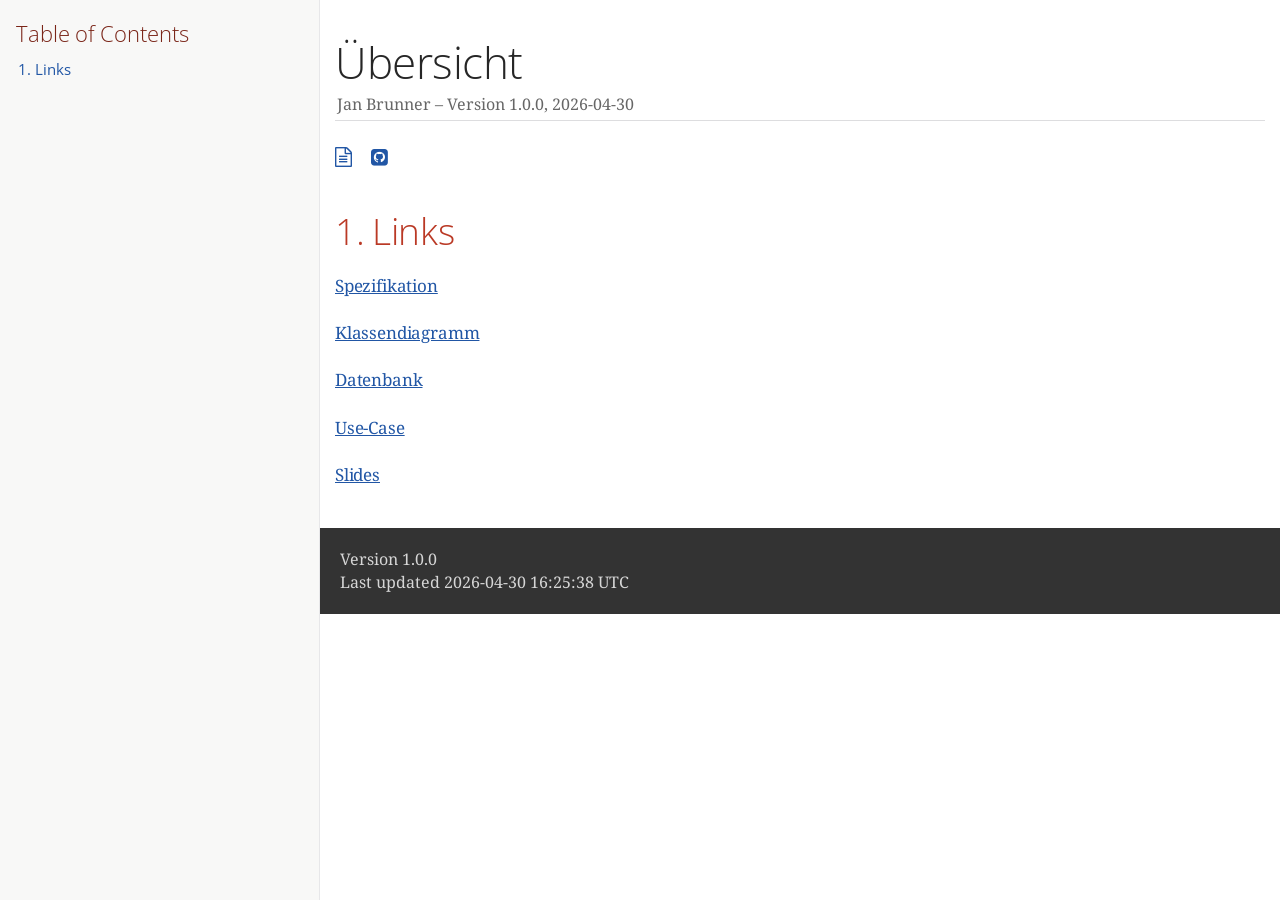
==== index.html @ b01b5ed5 "Deploying to gh-pages from @ JBrunnerhtl/Driving_Tracker_Java_Docs@0ea5da25333010b60832599e8daf49ef4" ====
<!DOCTYPE html>
<html lang="en">
<head>
<meta charset="UTF-8">
<meta http-equiv="X-UA-Compatible" content="IE=edge">
<meta name="viewport" content="width=device-width, initial-scale=1.0">
<meta name="generator" content="Asciidoctor 2.0.20">
<meta name="author" content="Jan Brunner">
<link rel="icon" type="image/png" href="themes/favicon.png">
<title>Übersicht</title>
<link rel="stylesheet" href="https://fonts.googleapis.com/css?family=Open+Sans:300,300italic,400,400italic,600,600italic%7CNoto+Serif:400,400italic,700,700italic%7CDroid+Sans+Mono:400,700">
<style>
/*! Asciidoctor default stylesheet | MIT License | https://asciidoctor.org */
/* Uncomment the following line when using as a custom stylesheet */
/* @import "https://fonts.googleapis.com/css?family=Open+Sans:300,300italic,400,400italic,600,600italic%7CNoto+Serif:400,400italic,700,700italic%7CDroid+Sans+Mono:400,700"; */
html{font-family:sans-serif;-webkit-text-size-adjust:100%}
a{background:none}
a:focus{outline:thin dotted}
a:active,a:hover{outline:0}
h1{font-size:2em;margin:.67em 0}
b,strong{font-weight:bold}
abbr{font-size:.9em}
abbr[title]{cursor:help;border-bottom:1px dotted #dddddf;text-decoration:none}
dfn{font-style:italic}
hr{height:0}
mark{background:#ff0;color:#000}
code,kbd,pre,samp{font-family:monospace;font-size:1em}
pre{white-space:pre-wrap}
q{quotes:"\201C" "\201D" "\2018" "\2019"}
small{font-size:80%}
sub,sup{font-size:75%;line-height:0;position:relative;vertical-align:baseline}
sup{top:-.5em}
sub{bottom:-.25em}
img{border:0}
svg:not(:root){overflow:hidden}
figure{margin:0}
audio,video{display:inline-block}
audio:not([controls]){display:none;height:0}
fieldset{border:1px solid silver;margin:0 2px;padding:.35em .625em .75em}
legend{border:0;padding:0}
button,input,select,textarea{font-family:inherit;font-size:100%;margin:0}
button,input{line-height:normal}
button,select{text-transform:none}
button,html input[type=button],input[type=reset],input[type=submit]{-webkit-appearance:button;cursor:pointer}
button[disabled],html input[disabled]{cursor:default}
input[type=checkbox],input[type=radio]{padding:0}
button::-moz-focus-inner,input::-moz-focus-inner{border:0;padding:0}
textarea{overflow:auto;vertical-align:top}
table{border-collapse:collapse;border-spacing:0}
*,::before,::after{box-sizing:border-box}
html,body{font-size:100%}
body{background:#fff;color:rgba(0,0,0,.8);padding:0;margin:0;font-family:"Noto Serif","DejaVu Serif",serif;line-height:1;position:relative;cursor:auto;-moz-tab-size:4;-o-tab-size:4;tab-size:4;word-wrap:anywhere;-moz-osx-font-smoothing:grayscale;-webkit-font-smoothing:antialiased}
a:hover{cursor:pointer}
img,object,embed{max-width:100%;height:auto}
object,embed{height:100%}
img{-ms-interpolation-mode:bicubic}
.left{float:left!important}
.right{float:right!important}
.text-left{text-align:left!important}
.text-right{text-align:right!important}
.text-center{text-align:center!important}
.text-justify{text-align:justify!important}
.hide{display:none}
img,object,svg{display:inline-block;vertical-align:middle}
textarea{height:auto;min-height:50px}
select{width:100%}
.subheader,.admonitionblock td.content>.title,.audioblock>.title,.exampleblock>.title,.imageblock>.title,.listingblock>.title,.literalblock>.title,.stemblock>.title,.openblock>.title,.paragraph>.title,.quoteblock>.title,table.tableblock>.title,.verseblock>.title,.videoblock>.title,.dlist>.title,.olist>.title,.ulist>.title,.qlist>.title,.hdlist>.title{line-height:1.45;color:#7a2518;font-weight:400;margin-top:0;margin-bottom:.25em}
div,dl,dt,dd,ul,ol,li,h1,h2,h3,#toctitle,.sidebarblock>.content>.title,h4,h5,h6,pre,form,p,blockquote,th,td{margin:0;padding:0}
a{color:#2156a5;text-decoration:underline;line-height:inherit}
a:hover,a:focus{color:#1d4b8f}
a img{border:0}
p{line-height:1.6;margin-bottom:1.25em;text-rendering:optimizeLegibility}
p aside{font-size:.875em;line-height:1.35;font-style:italic}
h1,h2,h3,#toctitle,.sidebarblock>.content>.title,h4,h5,h6{font-family:"Open Sans","DejaVu Sans",sans-serif;font-weight:300;font-style:normal;color:#ba3925;text-rendering:optimizeLegibility;margin-top:1em;margin-bottom:.5em;line-height:1.0125em}
h1 small,h2 small,h3 small,#toctitle small,.sidebarblock>.content>.title small,h4 small,h5 small,h6 small{font-size:60%;color:#e99b8f;line-height:0}
h1{font-size:2.125em}
h2{font-size:1.6875em}
h3,#toctitle,.sidebarblock>.content>.title{font-size:1.375em}
h4,h5{font-size:1.125em}
h6{font-size:1em}
hr{border:solid #dddddf;border-width:1px 0 0;clear:both;margin:1.25em 0 1.1875em}
em,i{font-style:italic;line-height:inherit}
strong,b{font-weight:bold;line-height:inherit}
small{font-size:60%;line-height:inherit}
code{font-family:"Droid Sans Mono","DejaVu Sans Mono",monospace;font-weight:400;color:rgba(0,0,0,.9)}
ul,ol,dl{line-height:1.6;margin-bottom:1.25em;list-style-position:outside;font-family:inherit}
ul,ol{margin-left:1.5em}
ul li ul,ul li ol{margin-left:1.25em;margin-bottom:0}
ul.circle{list-style-type:circle}
ul.disc{list-style-type:disc}
ul.square{list-style-type:square}
ul.circle ul:not([class]),ul.disc ul:not([class]),ul.square ul:not([class]){list-style:inherit}
ol li ul,ol li ol{margin-left:1.25em;margin-bottom:0}
dl dt{margin-bottom:.3125em;font-weight:bold}
dl dd{margin-bottom:1.25em}
blockquote{margin:0 0 1.25em;padding:.5625em 1.25em 0 1.1875em;border-left:1px solid #ddd}
blockquote,blockquote p{line-height:1.6;color:rgba(0,0,0,.85)}
@media screen and (min-width:768px){h1,h2,h3,#toctitle,.sidebarblock>.content>.title,h4,h5,h6{line-height:1.2}
h1{font-size:2.75em}
h2{font-size:2.3125em}
h3,#toctitle,.sidebarblock>.content>.title{font-size:1.6875em}
h4{font-size:1.4375em}}
table{background:#fff;margin-bottom:1.25em;border:1px solid #dedede;word-wrap:normal}
table thead,table tfoot{background:#f7f8f7}
table thead tr th,table thead tr td,table tfoot tr th,table tfoot tr td{padding:.5em .625em .625em;font-size:inherit;color:rgba(0,0,0,.8);text-align:left}
table tr th,table tr td{padding:.5625em .625em;font-size:inherit;color:rgba(0,0,0,.8)}
table tr.even,table tr.alt{background:#f8f8f7}
table thead tr th,table tfoot tr th,table tbody tr td,table tr td,table tfoot tr td{line-height:1.6}
h1,h2,h3,#toctitle,.sidebarblock>.content>.title,h4,h5,h6{line-height:1.2;word-spacing:-.05em}
h1 strong,h2 strong,h3 strong,#toctitle strong,.sidebarblock>.content>.title strong,h4 strong,h5 strong,h6 strong{font-weight:400}
.center{margin-left:auto;margin-right:auto}
.stretch{width:100%}
.clearfix::before,.clearfix::after,.float-group::before,.float-group::after{content:" ";display:table}
.clearfix::after,.float-group::after{clear:both}
:not(pre).nobreak{word-wrap:normal}
:not(pre).nowrap{white-space:nowrap}
:not(pre).pre-wrap{white-space:pre-wrap}
:not(pre):not([class^=L])>code{font-size:.9375em;font-style:normal!important;letter-spacing:0;padding:.1em .5ex;word-spacing:-.15em;background:#f7f7f8;border-radius:4px;line-height:1.45;text-rendering:optimizeSpeed}
pre{color:rgba(0,0,0,.9);font-family:"Droid Sans Mono","DejaVu Sans Mono",monospace;line-height:1.45;text-rendering:optimizeSpeed}
pre code,pre pre{color:inherit;font-size:inherit;line-height:inherit}
pre>code{display:block}
pre.nowrap,pre.nowrap pre{white-space:pre;word-wrap:normal}
em em{font-style:normal}
strong strong{font-weight:400}
.keyseq{color:rgba(51,51,51,.8)}
kbd{font-family:"Droid Sans Mono","DejaVu Sans Mono",monospace;display:inline-block;color:rgba(0,0,0,.8);font-size:.65em;line-height:1.45;background:#f7f7f7;border:1px solid #ccc;border-radius:3px;box-shadow:0 1px 0 rgba(0,0,0,.2),inset 0 0 0 .1em #fff;margin:0 .15em;padding:.2em .5em;vertical-align:middle;position:relative;top:-.1em;white-space:nowrap}
.keyseq kbd:first-child{margin-left:0}
.keyseq kbd:last-child{margin-right:0}
.menuseq,.menuref{color:#000}
.menuseq b:not(.caret),.menuref{font-weight:inherit}
.menuseq{word-spacing:-.02em}
.menuseq b.caret{font-size:1.25em;line-height:.8}
.menuseq i.caret{font-weight:bold;text-align:center;width:.45em}
b.button::before,b.button::after{position:relative;top:-1px;font-weight:400}
b.button::before{content:"[";padding:0 3px 0 2px}
b.button::after{content:"]";padding:0 2px 0 3px}
p a>code:hover{color:rgba(0,0,0,.9)}
#header,#content,#footnotes,#footer{width:100%;margin:0 auto;max-width:62.5em;*zoom:1;position:relative;padding-left:.9375em;padding-right:.9375em}
#header::before,#header::after,#content::before,#content::after,#footnotes::before,#footnotes::after,#footer::before,#footer::after{content:" ";display:table}
#header::after,#content::after,#footnotes::after,#footer::after{clear:both}
#content{margin-top:1.25em}
#content::before{content:none}
#header>h1:first-child{color:rgba(0,0,0,.85);margin-top:2.25rem;margin-bottom:0}
#header>h1:first-child+#toc{margin-top:8px;border-top:1px solid #dddddf}
#header>h1:only-child,body.toc2 #header>h1:nth-last-child(2){border-bottom:1px solid #dddddf;padding-bottom:8px}
#header .details{border-bottom:1px solid #dddddf;line-height:1.45;padding-top:.25em;padding-bottom:.25em;padding-left:.25em;color:rgba(0,0,0,.6);display:flex;flex-flow:row wrap}
#header .details span:first-child{margin-left:-.125em}
#header .details span.email a{color:rgba(0,0,0,.85)}
#header .details br{display:none}
#header .details br+span::before{content:"\00a0\2013\00a0"}
#header .details br+span.author::before{content:"\00a0\22c5\00a0";color:rgba(0,0,0,.85)}
#header .details br+span#revremark::before{content:"\00a0|\00a0"}
#header #revnumber{text-transform:capitalize}
#header #revnumber::after{content:"\00a0"}
#content>h1:first-child:not([class]){color:rgba(0,0,0,.85);border-bottom:1px solid #dddddf;padding-bottom:8px;margin-top:0;padding-top:1rem;margin-bottom:1.25rem}
#toc{border-bottom:1px solid #e7e7e9;padding-bottom:.5em}
#toc>ul{margin-left:.125em}
#toc ul.sectlevel0>li>a{font-style:italic}
#toc ul.sectlevel0 ul.sectlevel1{margin:.5em 0}
#toc ul{font-family:"Open Sans","DejaVu Sans",sans-serif;list-style-type:none}
#toc li{line-height:1.3334;margin-top:.3334em}
#toc a{text-decoration:none}
#toc a:active{text-decoration:underline}
#toctitle{color:#7a2518;font-size:1.2em}
@media screen and (min-width:768px){#toctitle{font-size:1.375em}
body.toc2{padding-left:15em;padding-right:0}
#toc.toc2{margin-top:0!important;background:#f8f8f7;position:fixed;width:15em;left:0;top:0;border-right:1px solid #e7e7e9;border-top-width:0!important;border-bottom-width:0!important;z-index:1000;padding:1.25em 1em;height:100%;overflow:auto}
#toc.toc2 #toctitle{margin-top:0;margin-bottom:.8rem;font-size:1.2em}
#toc.toc2>ul{font-size:.9em;margin-bottom:0}
#toc.toc2 ul ul{margin-left:0;padding-left:1em}
#toc.toc2 ul.sectlevel0 ul.sectlevel1{padding-left:0;margin-top:.5em;margin-bottom:.5em}
body.toc2.toc-right{padding-left:0;padding-right:15em}
body.toc2.toc-right #toc.toc2{border-right-width:0;border-left:1px solid #e7e7e9;left:auto;right:0}}
@media screen and (min-width:1280px){body.toc2{padding-left:20em;padding-right:0}
#toc.toc2{width:20em}
#toc.toc2 #toctitle{font-size:1.375em}
#toc.toc2>ul{font-size:.95em}
#toc.toc2 ul ul{padding-left:1.25em}
body.toc2.toc-right{padding-left:0;padding-right:20em}}
#content #toc{border:1px solid #e0e0dc;margin-bottom:1.25em;padding:1.25em;background:#f8f8f7;border-radius:4px}
#content #toc>:first-child{margin-top:0}
#content #toc>:last-child{margin-bottom:0}
#footer{max-width:none;background:rgba(0,0,0,.8);padding:1.25em}
#footer-text{color:hsla(0,0%,100%,.8);line-height:1.44}
#content{margin-bottom:.625em}
.sect1{padding-bottom:.625em}
@media screen and (min-width:768px){#content{margin-bottom:1.25em}
.sect1{padding-bottom:1.25em}}
.sect1:last-child{padding-bottom:0}
.sect1+.sect1{border-top:1px solid #e7e7e9}
#content h1>a.anchor,h2>a.anchor,h3>a.anchor,#toctitle>a.anchor,.sidebarblock>.content>.title>a.anchor,h4>a.anchor,h5>a.anchor,h6>a.anchor{position:absolute;z-index:1001;width:1.5ex;margin-left:-1.5ex;display:block;text-decoration:none!important;visibility:hidden;text-align:center;font-weight:400}
#content h1>a.anchor::before,h2>a.anchor::before,h3>a.anchor::before,#toctitle>a.anchor::before,.sidebarblock>.content>.title>a.anchor::before,h4>a.anchor::before,h5>a.anchor::before,h6>a.anchor::before{content:"\00A7";font-size:.85em;display:block;padding-top:.1em}
#content h1:hover>a.anchor,#content h1>a.anchor:hover,h2:hover>a.anchor,h2>a.anchor:hover,h3:hover>a.anchor,#toctitle:hover>a.anchor,.sidebarblock>.content>.title:hover>a.anchor,h3>a.anchor:hover,#toctitle>a.anchor:hover,.sidebarblock>.content>.title>a.anchor:hover,h4:hover>a.anchor,h4>a.anchor:hover,h5:hover>a.anchor,h5>a.anchor:hover,h6:hover>a.anchor,h6>a.anchor:hover{visibility:visible}
#content h1>a.link,h2>a.link,h3>a.link,#toctitle>a.link,.sidebarblock>.content>.title>a.link,h4>a.link,h5>a.link,h6>a.link{color:#ba3925;text-decoration:none}
#content h1>a.link:hover,h2>a.link:hover,h3>a.link:hover,#toctitle>a.link:hover,.sidebarblock>.content>.title>a.link:hover,h4>a.link:hover,h5>a.link:hover,h6>a.link:hover{color:#a53221}
details,.audioblock,.imageblock,.literalblock,.listingblock,.stemblock,.videoblock{margin-bottom:1.25em}
details{margin-left:1.25rem}
details>summary{cursor:pointer;display:block;position:relative;line-height:1.6;margin-bottom:.625rem;outline:none;-webkit-tap-highlight-color:transparent}
details>summary::-webkit-details-marker{display:none}
details>summary::before{content:"";border:solid transparent;border-left:solid;border-width:.3em 0 .3em .5em;position:absolute;top:.5em;left:-1.25rem;transform:translateX(15%)}
details[open]>summary::before{border:solid transparent;border-top:solid;border-width:.5em .3em 0;transform:translateY(15%)}
details>summary::after{content:"";width:1.25rem;height:1em;position:absolute;top:.3em;left:-1.25rem}
.admonitionblock td.content>.title,.audioblock>.title,.exampleblock>.title,.imageblock>.title,.listingblock>.title,.literalblock>.title,.stemblock>.title,.openblock>.title,.paragraph>.title,.quoteblock>.title,table.tableblock>.title,.verseblock>.title,.videoblock>.title,.dlist>.title,.olist>.title,.ulist>.title,.qlist>.title,.hdlist>.title{text-rendering:optimizeLegibility;text-align:left;font-family:"Noto Serif","DejaVu Serif",serif;font-size:1rem;font-style:italic}
table.tableblock.fit-content>caption.title{white-space:nowrap;width:0}
.paragraph.lead>p,#preamble>.sectionbody>[class=paragraph]:first-of-type p{font-size:1.21875em;line-height:1.6;color:rgba(0,0,0,.85)}
.admonitionblock>table{border-collapse:separate;border:0;background:none;width:100%}
.admonitionblock>table td.icon{text-align:center;width:80px}
.admonitionblock>table td.icon img{max-width:none}
.admonitionblock>table td.icon .title{font-weight:bold;font-family:"Open Sans","DejaVu Sans",sans-serif;text-transform:uppercase}
.admonitionblock>table td.content{padding-left:1.125em;padding-right:1.25em;border-left:1px solid #dddddf;color:rgba(0,0,0,.6);word-wrap:anywhere}
.admonitionblock>table td.content>:last-child>:last-child{margin-bottom:0}
.exampleblock>.content{border:1px solid #e6e6e6;margin-bottom:1.25em;padding:1.25em;background:#fff;border-radius:4px}
.sidebarblock{border:1px solid #dbdbd6;margin-bottom:1.25em;padding:1.25em;background:#f3f3f2;border-radius:4px}
.sidebarblock>.content>.title{color:#7a2518;margin-top:0;text-align:center}
.exampleblock>.content>:first-child,.sidebarblock>.content>:first-child{margin-top:0}
.exampleblock>.content>:last-child,.exampleblock>.content>:last-child>:last-child,.exampleblock>.content .olist>ol>li:last-child>:last-child,.exampleblock>.content .ulist>ul>li:last-child>:last-child,.exampleblock>.content .qlist>ol>li:last-child>:last-child,.sidebarblock>.content>:last-child,.sidebarblock>.content>:last-child>:last-child,.sidebarblock>.content .olist>ol>li:last-child>:last-child,.sidebarblock>.content .ulist>ul>li:last-child>:last-child,.sidebarblock>.content .qlist>ol>li:last-child>:last-child{margin-bottom:0}
.literalblock pre,.listingblock>.content>pre{border-radius:4px;overflow-x:auto;padding:1em;font-size:.8125em}
@media screen and (min-width:768px){.literalblock pre,.listingblock>.content>pre{font-size:.90625em}}
@media screen and (min-width:1280px){.literalblock pre,.listingblock>.content>pre{font-size:1em}}
.literalblock pre,.listingblock>.content>pre:not(.highlight),.listingblock>.content>pre[class=highlight],.listingblock>.content>pre[class^="highlight "]{background:#f7f7f8}
.literalblock.output pre{color:#f7f7f8;background:rgba(0,0,0,.9)}
.listingblock>.content{position:relative}
.listingblock code[data-lang]::before{display:none;content:attr(data-lang);position:absolute;font-size:.75em;top:.425rem;right:.5rem;line-height:1;text-transform:uppercase;color:inherit;opacity:.5}
.listingblock:hover code[data-lang]::before{display:block}
.listingblock.terminal pre .command::before{content:attr(data-prompt);padding-right:.5em;color:inherit;opacity:.5}
.listingblock.terminal pre .command:not([data-prompt])::before{content:"$"}
.listingblock pre.highlightjs{padding:0}
.listingblock pre.highlightjs>code{padding:1em;border-radius:4px}
.listingblock pre.prettyprint{border-width:0}
.prettyprint{background:#f7f7f8}
pre.prettyprint .linenums{line-height:1.45;margin-left:2em}
pre.prettyprint li{background:none;list-style-type:inherit;padding-left:0}
pre.prettyprint li code[data-lang]::before{opacity:1}
pre.prettyprint li:not(:first-child) code[data-lang]::before{display:none}
table.linenotable{border-collapse:separate;border:0;margin-bottom:0;background:none}
table.linenotable td[class]{color:inherit;vertical-align:top;padding:0;line-height:inherit;white-space:normal}
table.linenotable td.code{padding-left:.75em}
table.linenotable td.linenos,pre.pygments .linenos{border-right:1px solid;opacity:.35;padding-right:.5em;-webkit-user-select:none;-moz-user-select:none;-ms-user-select:none;user-select:none}
pre.pygments span.linenos{display:inline-block;margin-right:.75em}
.quoteblock{margin:0 1em 1.25em 1.5em;display:table}
.quoteblock:not(.excerpt)>.title{margin-left:-1.5em;margin-bottom:.75em}
.quoteblock blockquote,.quoteblock p{color:rgba(0,0,0,.85);font-size:1.15rem;line-height:1.75;word-spacing:.1em;letter-spacing:0;font-style:italic;text-align:justify}
.quoteblock blockquote{margin:0;padding:0;border:0}
.quoteblock blockquote::before{content:"\201c";float:left;font-size:2.75em;font-weight:bold;line-height:.6em;margin-left:-.6em;color:#7a2518;text-shadow:0 1px 2px rgba(0,0,0,.1)}
.quoteblock blockquote>.paragraph:last-child p{margin-bottom:0}
.quoteblock .attribution{margin-top:.75em;margin-right:.5ex;text-align:right}
.verseblock{margin:0 1em 1.25em}
.verseblock pre{font-family:"Open Sans","DejaVu Sans",sans-serif;font-size:1.15rem;color:rgba(0,0,0,.85);font-weight:300;text-rendering:optimizeLegibility}
.verseblock pre strong{font-weight:400}
.verseblock .attribution{margin-top:1.25rem;margin-left:.5ex}
.quoteblock .attribution,.verseblock .attribution{font-size:.9375em;line-height:1.45;font-style:italic}
.quoteblock .attribution br,.verseblock .attribution br{display:none}
.quoteblock .attribution cite,.verseblock .attribution cite{display:block;letter-spacing:-.025em;color:rgba(0,0,0,.6)}
.quoteblock.abstract blockquote::before,.quoteblock.excerpt blockquote::before,.quoteblock .quoteblock blockquote::before{display:none}
.quoteblock.abstract blockquote,.quoteblock.abstract p,.quoteblock.excerpt blockquote,.quoteblock.excerpt p,.quoteblock .quoteblock blockquote,.quoteblock .quoteblock p{line-height:1.6;word-spacing:0}
.quoteblock.abstract{margin:0 1em 1.25em;display:block}
.quoteblock.abstract>.title{margin:0 0 .375em;font-size:1.15em;text-align:center}
.quoteblock.excerpt>blockquote,.quoteblock .quoteblock{padding:0 0 .25em 1em;border-left:.25em solid #dddddf}
.quoteblock.excerpt,.quoteblock .quoteblock{margin-left:0}
.quoteblock.excerpt blockquote,.quoteblock.excerpt p,.quoteblock .quoteblock blockquote,.quoteblock .quoteblock p{color:inherit;font-size:1.0625rem}
.quoteblock.excerpt .attribution,.quoteblock .quoteblock .attribution{color:inherit;font-size:.85rem;text-align:left;margin-right:0}
p.tableblock:last-child{margin-bottom:0}
td.tableblock>.content{margin-bottom:1.25em;word-wrap:anywhere}
td.tableblock>.content>:last-child{margin-bottom:-1.25em}
table.tableblock,th.tableblock,td.tableblock{border:0 solid #dedede}
table.grid-all>*>tr>*{border-width:1px}
table.grid-cols>*>tr>*{border-width:0 1px}
table.grid-rows>*>tr>*{border-width:1px 0}
table.frame-all{border-width:1px}
table.frame-ends{border-width:1px 0}
table.frame-sides{border-width:0 1px}
table.frame-none>colgroup+*>:first-child>*,table.frame-sides>colgroup+*>:first-child>*{border-top-width:0}
table.frame-none>:last-child>:last-child>*,table.frame-sides>:last-child>:last-child>*{border-bottom-width:0}
table.frame-none>*>tr>:first-child,table.frame-ends>*>tr>:first-child{border-left-width:0}
table.frame-none>*>tr>:last-child,table.frame-ends>*>tr>:last-child{border-right-width:0}
table.stripes-all>*>tr,table.stripes-odd>*>tr:nth-of-type(odd),table.stripes-even>*>tr:nth-of-type(even),table.stripes-hover>*>tr:hover{background:#f8f8f7}
th.halign-left,td.halign-left{text-align:left}
th.halign-right,td.halign-right{text-align:right}
th.halign-center,td.halign-center{text-align:center}
th.valign-top,td.valign-top{vertical-align:top}
th.valign-bottom,td.valign-bottom{vertical-align:bottom}
th.valign-middle,td.valign-middle{vertical-align:middle}
table thead th,table tfoot th{font-weight:bold}
tbody tr th{background:#f7f8f7}
tbody tr th,tbody tr th p,tfoot tr th,tfoot tr th p{color:rgba(0,0,0,.8);font-weight:bold}
p.tableblock>code:only-child{background:none;padding:0}
p.tableblock{font-size:1em}
ol{margin-left:1.75em}
ul li ol{margin-left:1.5em}
dl dd{margin-left:1.125em}
dl dd:last-child,dl dd:last-child>:last-child{margin-bottom:0}
li p,ul dd,ol dd,.olist .olist,.ulist .ulist,.ulist .olist,.olist .ulist{margin-bottom:.625em}
ul.checklist,ul.none,ol.none,ul.no-bullet,ol.no-bullet,ol.unnumbered,ul.unstyled,ol.unstyled{list-style-type:none}
ul.no-bullet,ol.no-bullet,ol.unnumbered{margin-left:.625em}
ul.unstyled,ol.unstyled{margin-left:0}
li>p:empty:only-child::before{content:"";display:inline-block}
ul.checklist>li>p:first-child{margin-left:-1em}
ul.checklist>li>p:first-child>.fa-square-o:first-child,ul.checklist>li>p:first-child>.fa-check-square-o:first-child{width:1.25em;font-size:.8em;position:relative;bottom:.125em}
ul.checklist>li>p:first-child>input[type=checkbox]:first-child{margin-right:.25em}
ul.inline{display:flex;flex-flow:row wrap;list-style:none;margin:0 0 .625em -1.25em}
ul.inline>li{margin-left:1.25em}
.unstyled dl dt{font-weight:400;font-style:normal}
ol.arabic{list-style-type:decimal}
ol.decimal{list-style-type:decimal-leading-zero}
ol.loweralpha{list-style-type:lower-alpha}
ol.upperalpha{list-style-type:upper-alpha}
ol.lowerroman{list-style-type:lower-roman}
ol.upperroman{list-style-type:upper-roman}
ol.lowergreek{list-style-type:lower-greek}
.hdlist>table,.colist>table{border:0;background:none}
.hdlist>table>tbody>tr,.colist>table>tbody>tr{background:none}
td.hdlist1,td.hdlist2{vertical-align:top;padding:0 .625em}
td.hdlist1{font-weight:bold;padding-bottom:1.25em}
td.hdlist2{word-wrap:anywhere}
.literalblock+.colist,.listingblock+.colist{margin-top:-.5em}
.colist td:not([class]):first-child{padding:.4em .75em 0;line-height:1;vertical-align:top}
.colist td:not([class]):first-child img{max-width:none}
.colist td:not([class]):last-child{padding:.25em 0}
.thumb,.th{line-height:0;display:inline-block;border:4px solid #fff;box-shadow:0 0 0 1px #ddd}
.imageblock.left{margin:.25em .625em 1.25em 0}
.imageblock.right{margin:.25em 0 1.25em .625em}
.imageblock>.title{margin-bottom:0}
.imageblock.thumb,.imageblock.th{border-width:6px}
.imageblock.thumb>.title,.imageblock.th>.title{padding:0 .125em}
.image.left,.image.right{margin-top:.25em;margin-bottom:.25em;display:inline-block;line-height:0}
.image.left{margin-right:.625em}
.image.right{margin-left:.625em}
a.image{text-decoration:none;display:inline-block}
a.image object{pointer-events:none}
sup.footnote,sup.footnoteref{font-size:.875em;position:static;vertical-align:super}
sup.footnote a,sup.footnoteref a{text-decoration:none}
sup.footnote a:active,sup.footnoteref a:active{text-decoration:underline}
#footnotes{padding-top:.75em;padding-bottom:.75em;margin-bottom:.625em}
#footnotes hr{width:20%;min-width:6.25em;margin:-.25em 0 .75em;border-width:1px 0 0}
#footnotes .footnote{padding:0 .375em 0 .225em;line-height:1.3334;font-size:.875em;margin-left:1.2em;margin-bottom:.2em}
#footnotes .footnote a:first-of-type{font-weight:bold;text-decoration:none;margin-left:-1.05em}
#footnotes .footnote:last-of-type{margin-bottom:0}
#content #footnotes{margin-top:-.625em;margin-bottom:0;padding:.75em 0}
div.unbreakable{page-break-inside:avoid}
.big{font-size:larger}
.small{font-size:smaller}
.underline{text-decoration:underline}
.overline{text-decoration:overline}
.line-through{text-decoration:line-through}
.aqua{color:#00bfbf}
.aqua-background{background:#00fafa}
.black{color:#000}
.black-background{background:#000}
.blue{color:#0000bf}
.blue-background{background:#0000fa}
.fuchsia{color:#bf00bf}
.fuchsia-background{background:#fa00fa}
.gray{color:#606060}
.gray-background{background:#7d7d7d}
.green{color:#006000}
.green-background{background:#007d00}
.lime{color:#00bf00}
.lime-background{background:#00fa00}
.maroon{color:#600000}
.maroon-background{background:#7d0000}
.navy{color:#000060}
.navy-background{background:#00007d}
.olive{color:#606000}
.olive-background{background:#7d7d00}
.purple{color:#600060}
.purple-background{background:#7d007d}
.red{color:#bf0000}
.red-background{background:#fa0000}
.silver{color:#909090}
.silver-background{background:#bcbcbc}
.teal{color:#006060}
.teal-background{background:#007d7d}
.white{color:#bfbfbf}
.white-background{background:#fafafa}
.yellow{color:#bfbf00}
.yellow-background{background:#fafa00}
span.icon>.fa{cursor:default}
a span.icon>.fa{cursor:inherit}
.admonitionblock td.icon [class^="fa icon-"]{font-size:2.5em;text-shadow:1px 1px 2px rgba(0,0,0,.5);cursor:default}
.admonitionblock td.icon .icon-note::before{content:"\f05a";color:#19407c}
.admonitionblock td.icon .icon-tip::before{content:"\f0eb";text-shadow:1px 1px 2px rgba(155,155,0,.8);color:#111}
.admonitionblock td.icon .icon-warning::before{content:"\f071";color:#bf6900}
.admonitionblock td.icon .icon-caution::before{content:"\f06d";color:#bf3400}
.admonitionblock td.icon .icon-important::before{content:"\f06a";color:#bf0000}
.conum[data-value]{display:inline-block;color:#fff!important;background:rgba(0,0,0,.8);border-radius:50%;text-align:center;font-size:.75em;width:1.67em;height:1.67em;line-height:1.67em;font-family:"Open Sans","DejaVu Sans",sans-serif;font-style:normal;font-weight:bold}
.conum[data-value] *{color:#fff!important}
.conum[data-value]+b{display:none}
.conum[data-value]::after{content:attr(data-value)}
pre .conum[data-value]{position:relative;top:-.125em}
b.conum *{color:inherit!important}
.conum:not([data-value]):empty{display:none}
dt,th.tableblock,td.content,div.footnote{text-rendering:optimizeLegibility}
h1,h2,p,td.content,span.alt,summary{letter-spacing:-.01em}
p strong,td.content strong,div.footnote strong{letter-spacing:-.005em}
p,blockquote,dt,td.content,td.hdlist1,span.alt,summary{font-size:1.0625rem}
p{margin-bottom:1.25rem}
.sidebarblock p,.sidebarblock dt,.sidebarblock td.content,p.tableblock{font-size:1em}
.exampleblock>.content{background:#fffef7;border-color:#e0e0dc;box-shadow:0 1px 4px #e0e0dc}
.print-only{display:none!important}
@page{margin:1.25cm .75cm}
@media print{*{box-shadow:none!important;text-shadow:none!important}
html{font-size:80%}
a{color:inherit!important;text-decoration:underline!important}
a.bare,a[href^="#"],a[href^="mailto:"]{text-decoration:none!important}
a[href^="http:"]:not(.bare)::after,a[href^="https:"]:not(.bare)::after{content:"(" attr(href) ")";display:inline-block;font-size:.875em;padding-left:.25em}
abbr[title]{border-bottom:1px dotted}
abbr[title]::after{content:" (" attr(title) ")"}
pre,blockquote,tr,img,object,svg{page-break-inside:avoid}
thead{display:table-header-group}
svg{max-width:100%}
p,blockquote,dt,td.content{font-size:1em;orphans:3;widows:3}
h2,h3,#toctitle,.sidebarblock>.content>.title{page-break-after:avoid}
#header,#content,#footnotes,#footer{max-width:none}
#toc,.sidebarblock,.exampleblock>.content{background:none!important}
#toc{border-bottom:1px solid #dddddf!important;padding-bottom:0!important}
body.book #header{text-align:center}
body.book #header>h1:first-child{border:0!important;margin:2.5em 0 1em}
body.book #header .details{border:0!important;display:block;padding:0!important}
body.book #header .details span:first-child{margin-left:0!important}
body.book #header .details br{display:block}
body.book #header .details br+span::before{content:none!important}
body.book #toc{border:0!important;text-align:left!important;padding:0!important;margin:0!important}
body.book #toc,body.book #preamble,body.book h1.sect0,body.book .sect1>h2{page-break-before:always}
.listingblock code[data-lang]::before{display:block}
#footer{padding:0 .9375em}
.hide-on-print{display:none!important}
.print-only{display:block!important}
.hide-for-print{display:none!important}
.show-for-print{display:inherit!important}}
@media amzn-kf8,print{#header>h1:first-child{margin-top:1.25rem}
.sect1{padding:0!important}
.sect1+.sect1{border:0}
#footer{background:none}
#footer-text{color:rgba(0,0,0,.6);font-size:.9em}}
@media amzn-kf8{#header,#content,#footnotes,#footer{padding:0}}
</style>
<link rel="stylesheet" href="https://cdnjs.cloudflare.com/ajax/libs/font-awesome/4.7.0/css/font-awesome.min.css">
</head>
<body class="article toc2 toc-left">
<div id="header">
<h1>Übersicht</h1>
<div class="details">
<span id="author" class="author">Jan Brunner</span><br>
<span id="revnumber">version 1.0.0,</span>
<span id="revdate">2026-04-30</span>
</div>
<div id="toc" class="toc2">
<div id="toctitle">Table of Contents</div>
<ul class="sectlevel1">
<li><a href="#_links">1. Links</a></li>
</ul>
</div>
</div>
<div id="content">
<div id="preamble">
<div class="sectionbody">
<div class="paragraph">
<p><span class="icon"><a class="image" href="https://github.com/JBrunnerhtl/Driving_Tracker_Java_Docs/blob/main/asciidocs/docs/index.adoc"><i class="fa fa-file-text-o"></i></a></span> ‏ ‏ ‎
<span class="icon"><a class="image" href="https://github.com/JBrunnerhtl/Driving_Tracker_Java_Docs"><i class="fa fa-github-square"></i></a></span> ‏ ‏ ‎</p>
</div>
</div>
</div>
<div class="sect1">
<h2 id="_links"><a class="anchor" href="#_links"></a>1. Links</h2>
<div class="sectionbody">
<div class="paragraph">
<p><a href="https://jbrunnerhtl.github.io/Driving_Tracker_Java_Docs/specification.html">Spezifikation</a></p>
</div>
<div class="paragraph">
<p><a href="https://jbrunnerhtl.github.io/Driving_Tracker_Java_Docs/structure.html">Klassendiagramm</a></p>
</div>
<div class="paragraph">
<p><a href="https://jbrunnerhtl.github.io/Driving_Tracker_Java_Docs/database.html">Datenbank</a></p>
</div>
<div class="paragraph">
<p><a href="https://jbrunnerhtl.github.io/Driving_Tracker_Java_Docs/user.html">Use-Case</a></p>
</div>
<div class="paragraph">
<p><a href="https://jbrunnerhtl.github.io/Driving_Tracker_Java_Docs/slides/presentation.html">Slides</a></p>
</div>
</div>
</div>
</div>
<div id="footer">
<div id="footer-text">
Version 1.0.0<br>
Last updated 2026-04-30 16:25:38 UTC
</div>
</div>
</body>
</html>
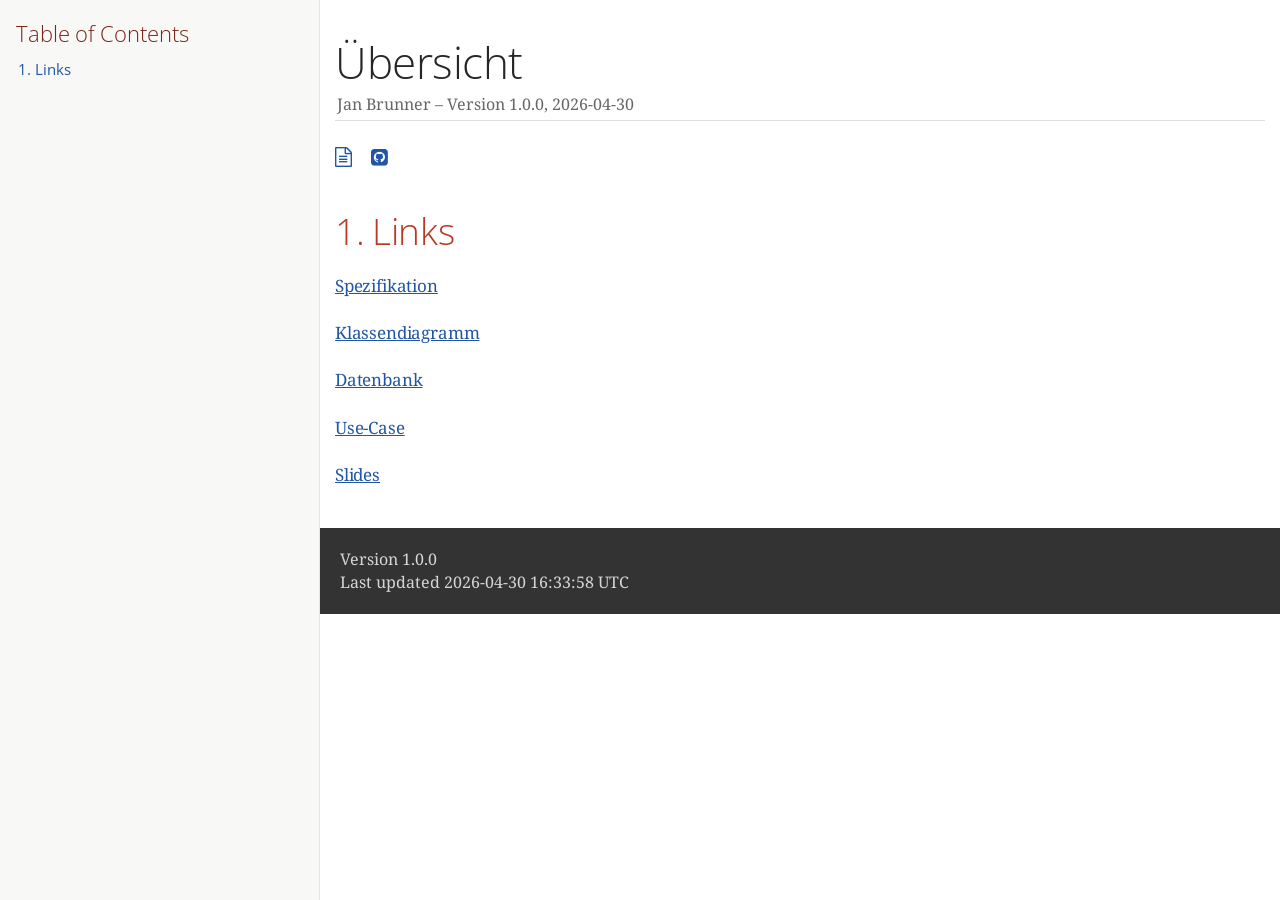
==== commit 015c06b6: "Deploying to gh-pages from @ JBrunnerhtl/Driving_Tracker_Java_Docs@ebafa22e984fa66f532b51abe7104625d" ====
--- a/index.html
+++ b/index.html
@@ -484,7 +484,7 @@
 <div id="footer">
 <div id="footer-text">
 Version 1.0.0<br>
-Last updated 2026-04-30 16:25:38 UTC
+Last updated 2026-04-30 16:33:58 UTC
 </div>
 </div>
 </body>
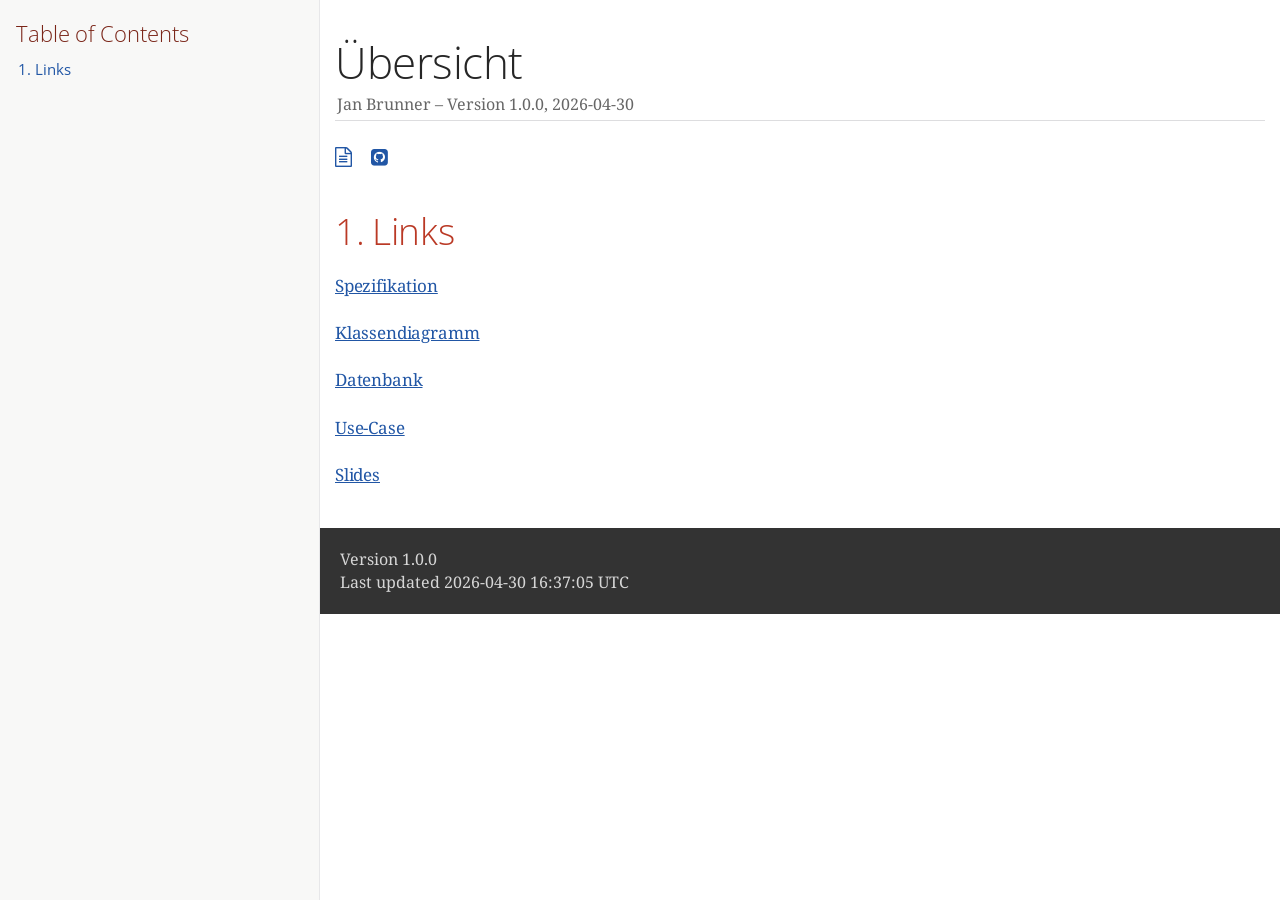
==== commit 8969c2be: "Deploying to gh-pages from @ JBrunnerhtl/Driving_Tracker_Java_Docs@47d3fd3a6372a44bea42f9d30634985d1" ====
--- a/index.html
+++ b/index.html
@@ -484,7 +484,7 @@
 <div id="footer">
 <div id="footer-text">
 Version 1.0.0<br>
-Last updated 2026-04-30 16:33:58 UTC
+Last updated 2026-04-30 16:37:05 UTC
 </div>
 </div>
 </body>
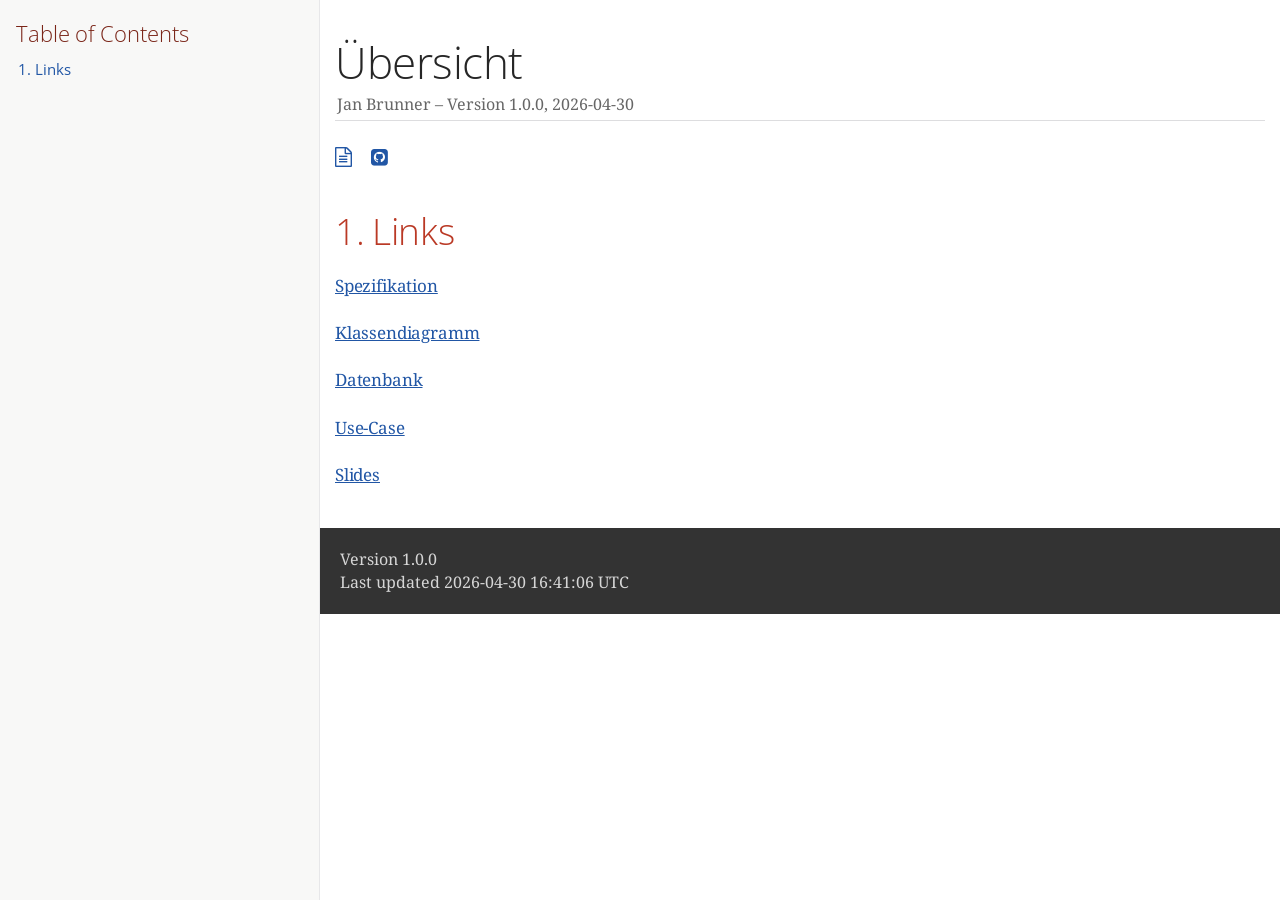
==== commit 4a8cae03: "Deploying to gh-pages from @ JBrunnerhtl/Driving_Tracker_Java_Docs@d14ccd77c8825034c77e6aa1e7ff30be6" ====
--- a/index.html
+++ b/index.html
@@ -484,7 +484,7 @@
 <div id="footer">
 <div id="footer-text">
 Version 1.0.0<br>
-Last updated 2026-04-30 16:37:05 UTC
+Last updated 2026-04-30 16:41:06 UTC
 </div>
 </div>
 </body>
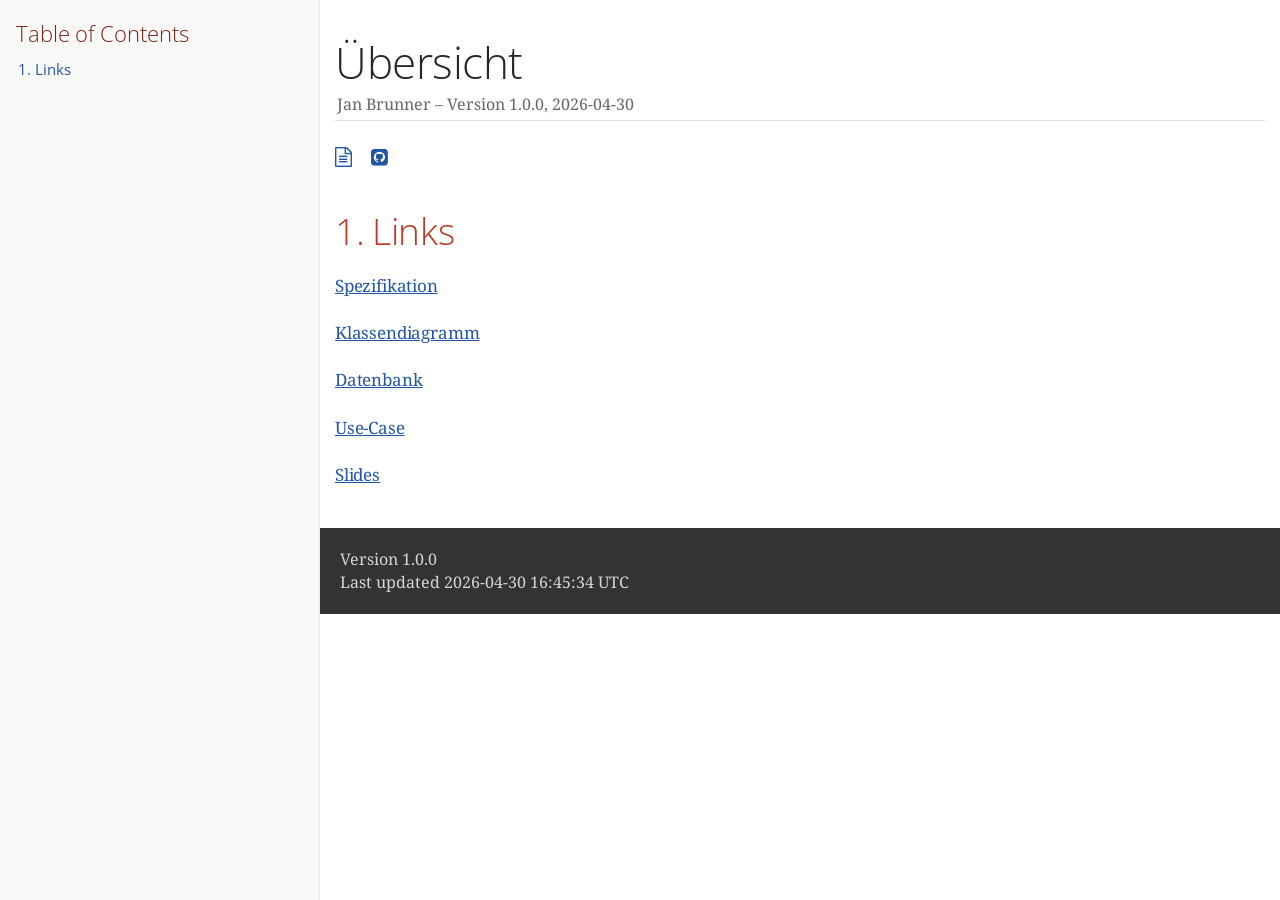
==== commit b54356c9: "Deploying to gh-pages from @ JBrunnerhtl/Driving_Tracker_Java_Docs@a427005b1553a37c50f8c27ea3113aa48" ====
--- a/index.html
+++ b/index.html
@@ -484,7 +484,7 @@
 <div id="footer">
 <div id="footer-text">
 Version 1.0.0<br>
-Last updated 2026-04-30 16:41:06 UTC
+Last updated 2026-04-30 16:45:34 UTC
 </div>
 </div>
 </body>
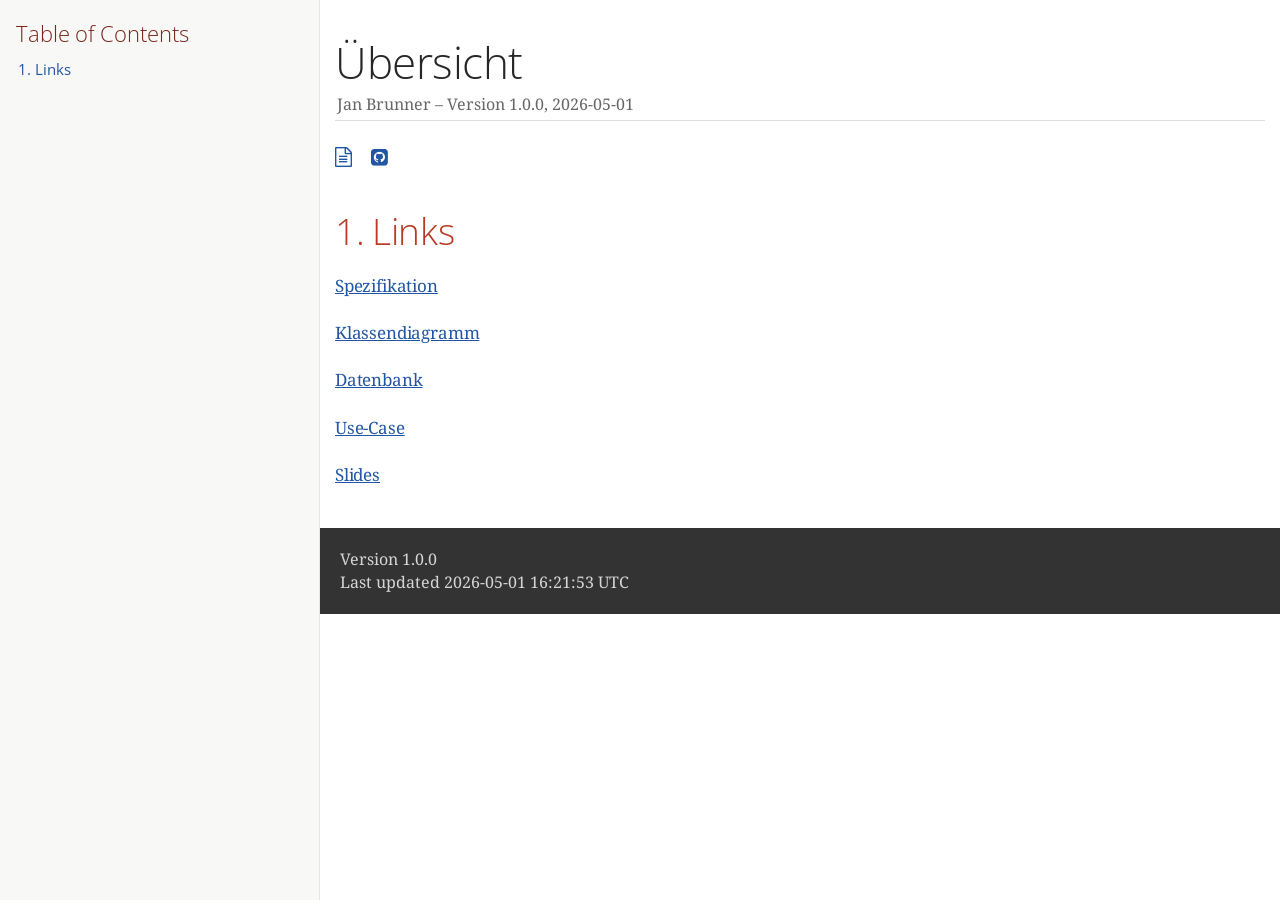
==== commit d5020ea0: "Deploying to gh-pages from @ JBrunnerhtl/Driving_Tracker_Java_Docs@7614501dc93a46a1821ac62e76db1a4d0" ====
--- a/index.html
+++ b/index.html
@@ -442,7 +442,7 @@
 <div class="details">
 <span id="author" class="author">Jan Brunner</span><br>
 <span id="revnumber">version 1.0.0,</span>
-<span id="revdate">2026-04-30</span>
+<span id="revdate">2026-05-01</span>
 </div>
 <div id="toc" class="toc2">
 <div id="toctitle">Table of Contents</div>
@@ -484,7 +484,7 @@
 <div id="footer">
 <div id="footer-text">
 Version 1.0.0<br>
-Last updated 2026-04-30 16:45:34 UTC
+Last updated 2026-05-01 16:21:53 UTC
 </div>
 </div>
 </body>
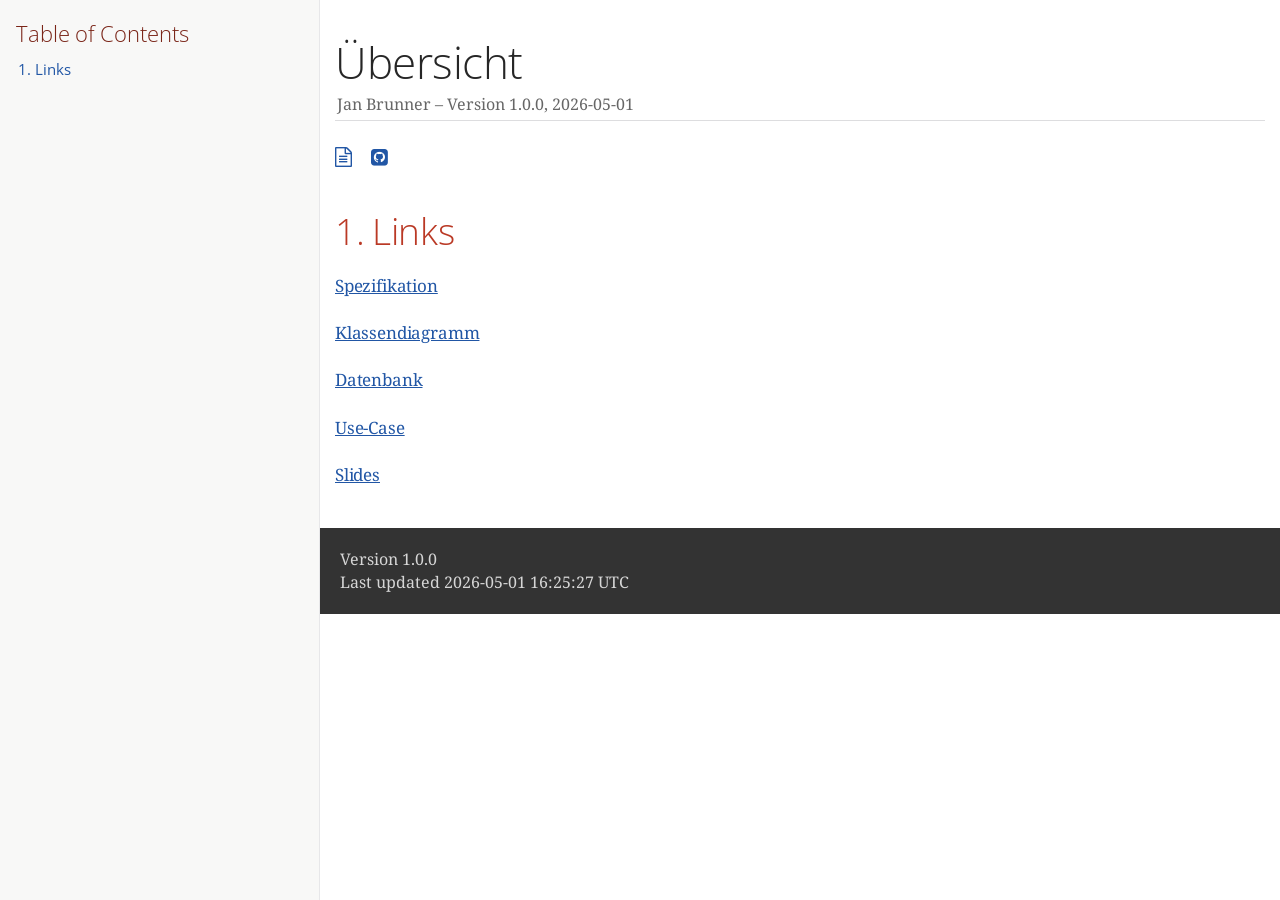
==== commit 6650d020: "Deploying to gh-pages from @ JBrunnerhtl/Driving_Tracker_Java_Docs@824cee003c1dc991390971a172920962b" ====
--- a/index.html
+++ b/index.html
@@ -484,7 +484,7 @@
 <div id="footer">
 <div id="footer-text">
 Version 1.0.0<br>
-Last updated 2026-05-01 16:21:53 UTC
+Last updated 2026-05-01 16:25:27 UTC
 </div>
 </div>
 </body>
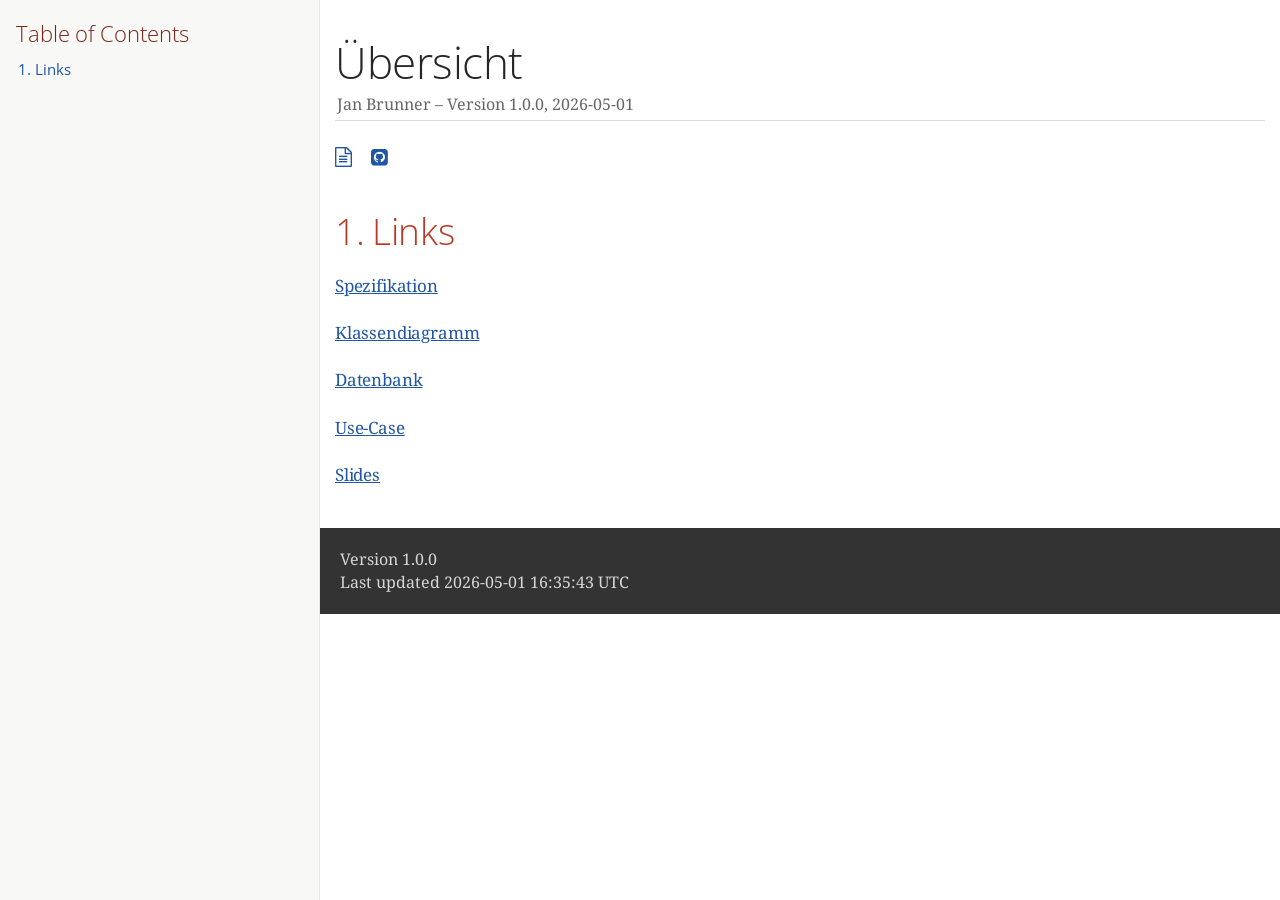
==== commit 656d3e92: "Deploying to gh-pages from @ JBrunnerhtl/Driving_Tracker_Java_Docs@37825ac0f2f31e8c79e7f957ca9406813" ====
--- a/index.html
+++ b/index.html
@@ -484,7 +484,7 @@
 <div id="footer">
 <div id="footer-text">
 Version 1.0.0<br>
-Last updated 2026-05-01 16:25:27 UTC
+Last updated 2026-05-01 16:35:43 UTC
 </div>
 </div>
 </body>
